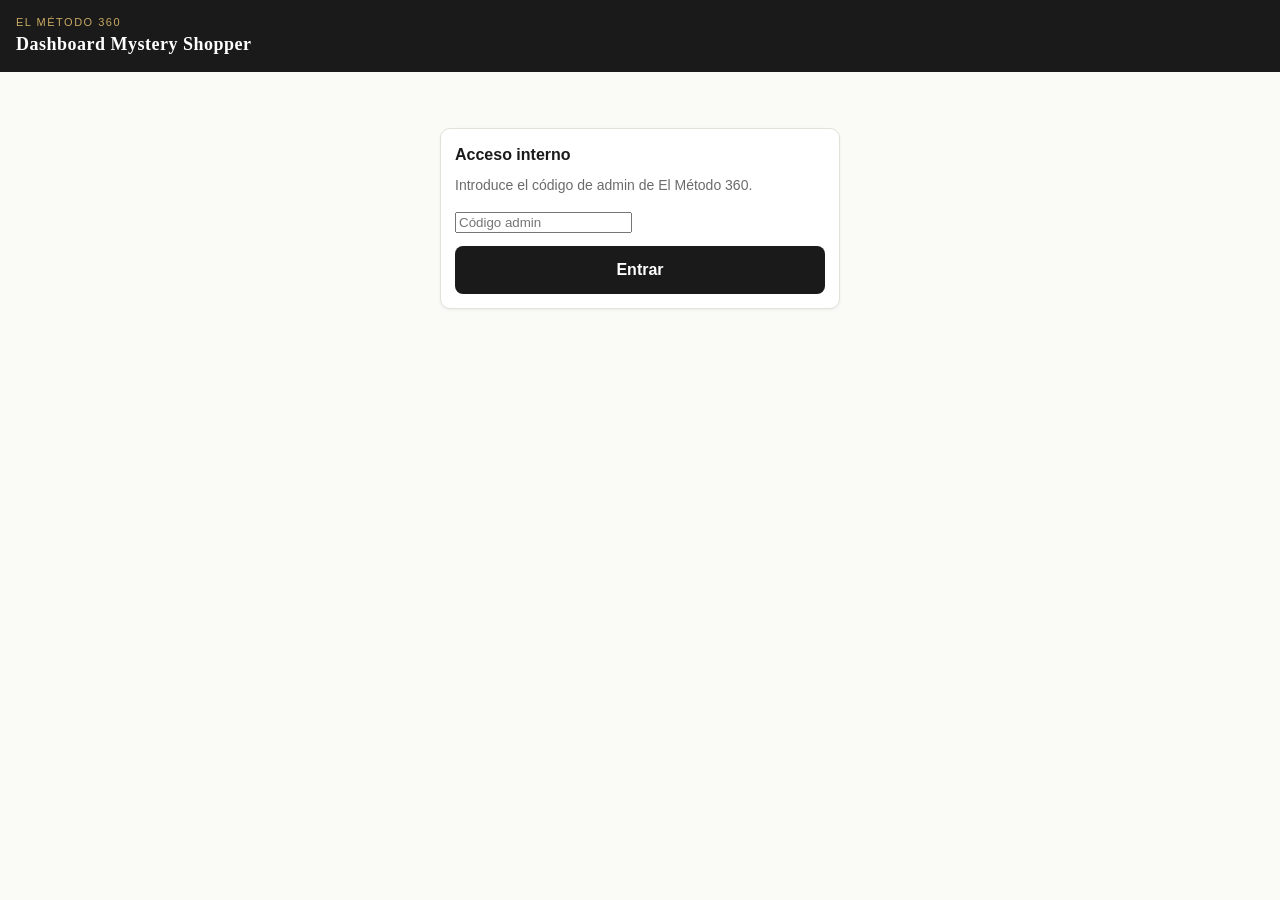
==== dashboard.html @ e479116b "Add files via upload" ====
<!DOCTYPE html>
<html lang="es">
<head>
  <meta charset="UTF-8" />
  <meta name="viewport" content="width=device-width, initial-scale=1" />
  <meta name="theme-color" content="#1a1a1a" />
  <title>Dashboard — Mystery Shopper · El Método 360</title>
  <link rel="stylesheet" href="assets/styles.css" />
</head>
<body>
  <header class="app-header">
    <div>
      <div class="brand-tag">El Método 360</div>
      <h1>Dashboard Mystery Shopper</h1>
    </div>
    <button class="btn btn-ghost" id="logoutBtn" style="padding:6px 12px; font-size:12px; display:none">Salir</button>
  </header>

  <main class="container">
    <section id="loginSection">
      <div class="card" style="max-width:400px; margin: 40px auto;">
        <h3 style="margin-top:0">Acceso interno</h3>
        <p style="margin-top:0; color: var(--c-muted); font-size: 14px;">Introduce el código de admin de El Método 360.</p>
        <div class="field">
          <input type="password" id="adminCodeInput" placeholder="Código admin" />
        </div>
        <button class="btn btn-primary btn-block" id="adminLoginBtn">Entrar</button>
      </div>
    </section>

    <section id="dashboardSection" style="display:none">
      <div style="display:flex; gap:8px; flex-wrap:wrap; margin-bottom: 12px;">
        <button class="btn btn-accent" id="newVisitBtn">Generar enlace de visita</button>
        <button class="btn btn-ghost" id="importBtn">Importar JSON</button>
        <button class="btn btn-ghost" id="configBtn">Configuración</button>
      </div>
      <input type="file" id="importFile" accept="application/json" style="display:none" />

      <h2 style="margin-top:8px">Resumen</h2>
      <div class="dash-grid" id="kpiGrid"></div>

      <h2>Visitas</h2>
      <div class="visit-list" id="visitList"></div>

      <div id="visitDetail" style="display:none; margin-top: 32px;"></div>
    </section>

    <div id="modalContainer"></div>
  </main>

  <div class="toast" id="toast"></div>

  <script src="assets/storage.js"></script>
  <script src="assets/checklist.js"></script>
  <script src="assets/dashboard.js"></script>
</body>
</html>
---- assets/styles.css ----
:root {
  --c-bg: #fafaf7;
  --c-surface: #ffffff;
  --c-border: #e4e1da;
  --c-text: #1a1a1a;
  --c-muted: #6b6b6b;
  --c-primary: #1a1a1a;
  --c-accent: #c9a961;
  --c-success: #2f7a3a;
  --c-warn: #c87a00;
  --c-error: #b3261e;
  --c-na: #888;
  --radius: 10px;
  --shadow: 0 1px 3px rgba(0,0,0,0.06);
  --font-sans: -apple-system, BlinkMacSystemFont, "Segoe UI", Roboto, "Helvetica Neue", sans-serif;
  --font-serif: Georgia, "Times New Roman", serif;
}

* { box-sizing: border-box; }

html, body {
  margin: 0;
  padding: 0;
  background: var(--c-bg);
  color: var(--c-text);
  font-family: var(--font-sans);
  font-size: 16px;
  line-height: 1.5;
  -webkit-text-size-adjust: 100%;
}

body { padding-bottom: 80px; }

.container {
  max-width: 720px;
  margin: 0 auto;
  padding: 16px;
}

header.app-header {
  background: var(--c-primary);
  color: #fff;
  padding: 14px 16px;
  position: sticky;
  top: 0;
  z-index: 50;
  display: flex;
  align-items: center;
  justify-content: space-between;
}
header.app-header h1 {
  margin: 0;
  font-family: var(--font-serif);
  font-size: 18px;
  letter-spacing: 0.5px;
}
header.app-header .brand-tag {
  font-size: 11px;
  color: var(--c-accent);
  text-transform: uppercase;
  letter-spacing: 1.5px;
}

.subtitle {
  color: var(--c-muted);
  font-size: 14px;
  margin: 4px 0 16px 0;
}

h2 { font-family: var(--font-serif); font-size: 20px; margin: 24px 0 8px 0; }
h3 { font-size: 16px; margin: 16px 0 8px 0; }

.card {
  background: var(--c-surface);
  border: 1px solid var(--c-border);
  border-radius: var(--radius);
  padding: 14px;
  margin-bottom: 12px;
  box-shadow: var(--shadow);
}

.field { margin-bottom: 12px; }
.field label {
  display: block;
  font-size: 13px;
  font-weight: 600;
  margin-bottom: 4px;
  color: var(--c-text);
}
.field input[type=text],
.field input[type=number],
.field input[type=date],
.field input[type=time],
.field input[type=email],
.field textarea,
.field select {
  width: 100%;
  padding: 10px 12px;
  border: 1px solid var(--c-border);
  border-radius: 8px;
  font: inherit;
  background: #fff;
  color: var(--c-text);
}
.field textarea { resize: vertical; min-height: 60px; }
.field .hint {
  font-size: 12px;
  color: var(--c-muted);
  margin-top: 4px;
}

.btn {
  display: inline-flex;
  align-items: center;
  justify-content: center;
  gap: 6px;
  padding: 12px 18px;
  font: inherit;
  font-weight: 600;
  border: none;
  border-radius: 8px;
  cursor: pointer;
  text-decoration: none;
  transition: opacity .15s;
}
.btn:active { opacity: 0.85; }
.btn-primary { background: var(--c-primary); color: #fff; }
.btn-accent { background: var(--c-accent); color: #1a1a1a; }
.btn-ghost { background: transparent; color: var(--c-text); border: 1px solid var(--c-border); }
.btn-danger { background: var(--c-error); color: #fff; }
.btn-block { width: 100%; }
.btn:disabled { opacity: 0.4; cursor: not-allowed; }

.progress-bar {
  position: sticky;
  top: 50px;
  background: var(--c-bg);
  padding: 8px 16px;
  z-index: 40;
  border-bottom: 1px solid var(--c-border);
}
.progress-track {
  height: 6px;
  background: var(--c-border);
  border-radius: 3px;
  overflow: hidden;
}
.progress-fill {
  height: 100%;
  background: var(--c-accent);
  width: 0%;
  transition: width .25s ease;
}
.progress-label {
  font-size: 12px;
  color: var(--c-muted);
  margin-top: 4px;
  display: flex;
  justify-content: space-between;
}

.block-header {
  margin: 24px 0 8px 0;
  padding: 12px 14px;
  background: var(--c-primary);
  color: #fff;
  border-radius: var(--radius);
}
.block-header .block-title {
  font-family: var(--font-serif);
  font-size: 16px;
  margin: 0;
}
.block-header .block-desc {
  font-size: 12px;
  color: rgba(255,255,255,0.7);
  margin-top: 4px;
}

.question {
  background: var(--c-surface);
  border: 1px solid var(--c-border);
  border-radius: var(--radius);
  padding: 14px;
  margin-bottom: 10px;
  box-shadow: var(--shadow);
}
.question .q-id {
  display: inline-block;
  font-size: 11px;
  letter-spacing: 1px;
  color: var(--c-accent);
  background: rgba(201,169,97,0.1);
  padding: 2px 8px;
  border-radius: 4px;
  margin-bottom: 8px;
}
.question .q-text {
  font-weight: 600;
  margin-bottom: 4px;
  font-size: 15px;
}
.question .q-why {
  font-size: 12px;
  color: var(--c-muted);
  margin-bottom: 12px;
  font-style: italic;
}

.answer-row {
  display: flex;
  gap: 6px;
  margin-bottom: 8px;
  flex-wrap: wrap;
}
.answer-row .ans-btn {
  flex: 1;
  min-width: 60px;
  padding: 10px 0;
  border: 1px solid var(--c-border);
  background: #fff;
  border-radius: 8px;
  font: inherit;
  font-weight: 600;
  cursor: pointer;
  color: var(--c-text);
}
.answer-row .ans-btn[data-val="si"].active { background: var(--c-success); color: #fff; border-color: var(--c-success); }
.answer-row .ans-btn[data-val="no"].active { background: var(--c-error); color: #fff; border-color: var(--c-error); }
.answer-row .ans-btn[data-val="na"].active { background: var(--c-na); color: #fff; border-color: var(--c-na); }
.answer-row .ans-btn[data-type="score"].active { background: var(--c-primary); color: #fff; border-color: var(--c-primary); }

.q-photo-row {
  display: flex;
  align-items: center;
  gap: 8px;
  margin-top: 8px;
}
.q-photo-btn {
  display: inline-flex;
  align-items: center;
  gap: 4px;
  padding: 8px 12px;
  border: 1px dashed var(--c-border);
  border-radius: 8px;
  background: transparent;
  font: inherit;
  font-size: 13px;
  cursor: pointer;
  color: var(--c-muted);
}
.q-photo-btn.has-photo { color: var(--c-success); border-color: var(--c-success); border-style: solid; }
.q-photo-input { display: none; }
.q-photo-thumb {
  width: 44px;
  height: 44px;
  border-radius: 6px;
  object-fit: cover;
  border: 1px solid var(--c-border);
}

.q-note {
  width: 100%;
  margin-top: 6px;
  padding: 8px 10px;
  border: 1px solid var(--c-border);
  border-radius: 6px;
  font: inherit;
  font-size: 14px;
  min-height: 40px;
  resize: vertical;
  background: #fafaf7;
}

.action-bar {
  position: fixed;
  bottom: 0;
  left: 0;
  right: 0;
  background: var(--c-surface);
  border-top: 1px solid var(--c-border);
  padding: 12px 16px;
  display: flex;
  gap: 8px;
  z-index: 50;
}
.action-bar .btn { flex: 1; }

.toast {
  position: fixed;
  top: 70px;
  left: 50%;
  transform: translateX(-50%);
  background: var(--c-primary);
  color: #fff;
  padding: 10px 16px;
  border-radius: 6px;
  font-size: 14px;
  z-index: 100;
  box-shadow: 0 2px 12px rgba(0,0,0,0.2);
  opacity: 0;
  pointer-events: none;
  transition: opacity .2s;
}
.toast.show { opacity: 1; }

/* Dashboard */
.dash-grid {
  display: grid;
  grid-template-columns: repeat(auto-fit, minmax(180px, 1fr));
  gap: 12px;
  margin-bottom: 20px;
}
.kpi {
  background: var(--c-surface);
  border: 1px solid var(--c-border);
  border-radius: var(--radius);
  padding: 14px;
  text-align: center;
}
.kpi .kpi-num {
  font-family: var(--font-serif);
  font-size: 28px;
  font-weight: 700;
}
.kpi .kpi-label {
  font-size: 12px;
  color: var(--c-muted);
  text-transform: uppercase;
  letter-spacing: 1px;
  margin-top: 4px;
}

.visit-list .visit-item {
  background: var(--c-surface);
  border: 1px solid var(--c-border);
  border-radius: var(--radius);
  padding: 12px 14px;
  margin-bottom: 8px;
  cursor: pointer;
  display: flex;
  justify-content: space-between;
  align-items: center;
}
.visit-item .v-meta {
  font-size: 12px;
  color: var(--c-muted);
}
.visit-item .v-score {
  font-family: var(--font-serif);
  font-size: 22px;
  font-weight: 700;
}
.v-score.good { color: var(--c-success); }
.v-score.mid { color: var(--c-warn); }
.v-score.bad { color: var(--c-error); }

.block-scores .block-row {
  display: flex;
  align-items: center;
  gap: 12px;
  padding: 8px 0;
  border-bottom: 1px solid var(--c-border);
}
.block-row .b-name { flex: 1; font-size: 14px; }
.block-row .b-bar {
  flex: 2;
  height: 8px;
  background: var(--c-border);
  border-radius: 4px;
  overflow: hidden;
}
.block-row .b-bar-fill { height: 100%; background: var(--c-accent); }
.block-row .b-pct { font-weight: 600; min-width: 50px; text-align: right; }

.gallery {
  display: grid;
  grid-template-columns: repeat(auto-fill, minmax(120px, 1fr));
  gap: 8px;
}
.gallery img {
  width: 100%;
  aspect-ratio: 1;
  object-fit: cover;
  border-radius: 6px;
  border: 1px solid var(--c-border);
  cursor: pointer;
}

.lightbox {
  position: fixed;
  inset: 0;
  background: rgba(0,0,0,0.92);
  display: none;
  align-items: center;
  justify-content: center;
  z-index: 200;
  padding: 20px;
}
.lightbox.show { display: flex; }
.lightbox img { max-width: 100%; max-height: 95vh; }
.lightbox .lb-close {
  position: absolute;
  top: 16px;
  right: 16px;
  background: rgba(255,255,255,0.1);
  color: #fff;
  border: none;
  width: 40px;
  height: 40px;
  border-radius: 50%;
  font-size: 22px;
  cursor: pointer;
}

.empty-state {
  text-align: center;
  padding: 40px 20px;
  color: var(--c-muted);
}

@media print {
  header.app-header, .action-bar, .progress-bar, .btn { display: none !important; }
  body { background: #fff; padding: 0; }
  .card, .question, .visit-item, .kpi { break-inside: avoid; box-shadow: none; }
}
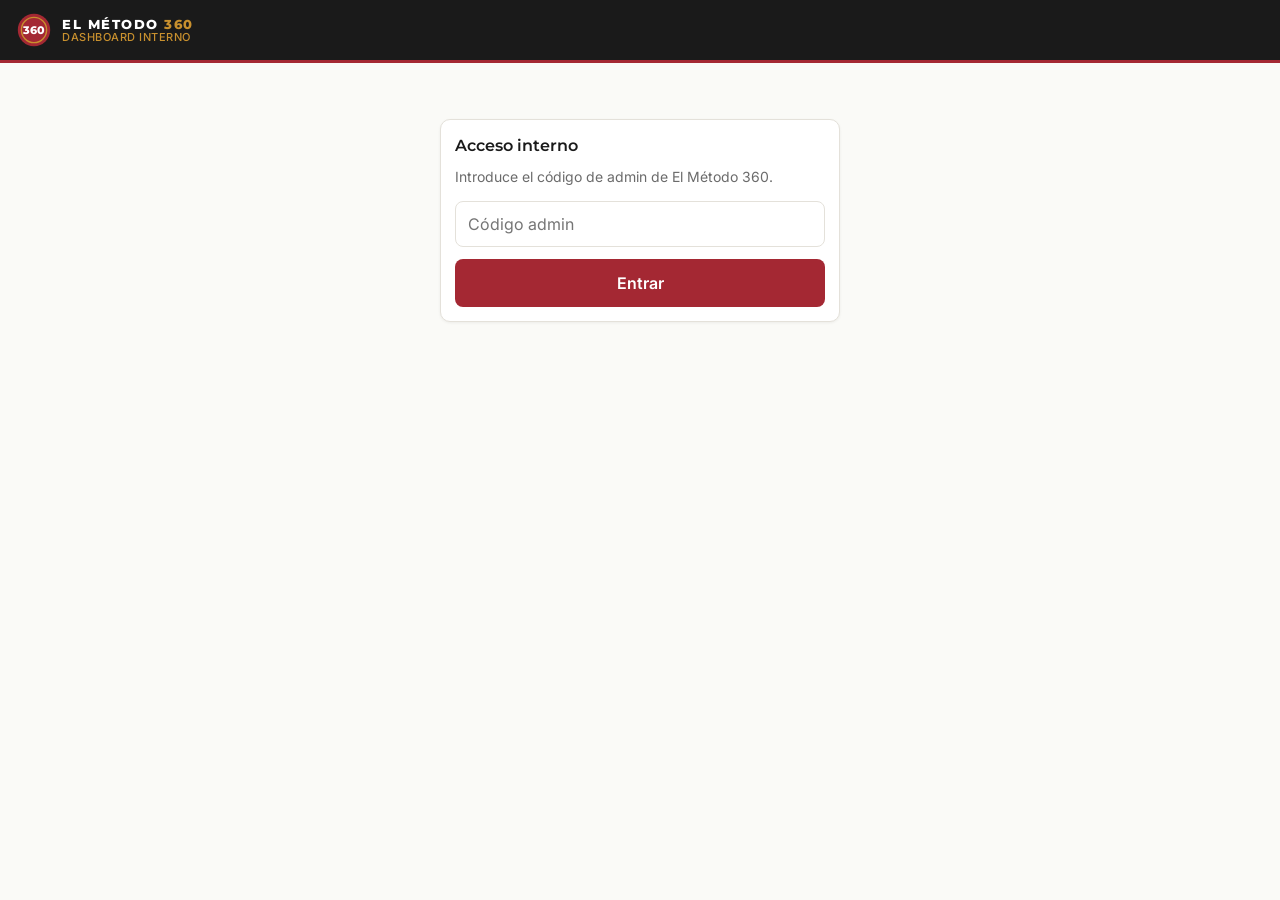
==== commit 6bd6c3ce: "Add files via upload" ====
--- a/dashboard.html
+++ b/dashboard.html
@@ -3,15 +3,22 @@
 <head>
   <meta charset="UTF-8" />
   <meta name="viewport" content="width=device-width, initial-scale=1" />
-  <meta name="theme-color" content="#1a1a1a" />
+  <meta name="theme-color" content="#a42833" />
   <title>Dashboard — Mystery Shopper · El Método 360</title>
   <link rel="stylesheet" href="assets/styles.css" />
 </head>
 <body>
   <header class="app-header">
-    <div>
-      <div class="brand-tag">El Método 360</div>
-      <h1>Dashboard Mystery Shopper</h1>
+    <div class="app-logo">
+      <svg class="logo-mark" viewBox="0 0 40 40" xmlns="http://www.w3.org/2000/svg" aria-label="El Método 360">
+        <circle cx="20" cy="20" r="18" fill="#a42833"/>
+        <circle cx="20" cy="20" r="14" fill="none" stroke="#c8902e" stroke-width="1.5"/>
+        <text x="20" y="24.5" text-anchor="middle" font-family="Montserrat, sans-serif" font-weight="800" font-size="12" fill="#ffffff">360</text>
+      </svg>
+      <div class="logo-text">
+        <div class="brand">EL MÉTODO <span class="accent">360</span></div>
+        <div class="sublabel">Dashboard interno</div>
+      </div>
     </div>
     <button class="btn btn-ghost" id="logoutBtn" style="padding:6px 12px; font-size:12px; display:none">Salir</button>
   </header>
--- a/assets/styles.css
+++ b/assets/styles.css
@@ -1,19 +1,40 @@
+/* Mystery Shopper EM360 — Paleta corporativa El Método 360 v3.1
+ * Burdeos #A42833 (primario) · Negro #1A1A1A · Blanco #FFFFFF
+ * Dorado #C8902E (acento) · Grafito #4A4A4A · Gris claro #F5F5F5
+ * Tipografía: Montserrat (titulares) + Inter (cuerpo)
+ */
+
+@import url('https://fonts.googleapis.com/css2?family=Montserrat:wght@600;700;800&family=Inter:wght@400;500;600;700&display=swap');
+
 :root {
+  --c-burdeos: #a42833;
+  --c-burdeos-dark: #821e27;
+  --c-negro: #1a1a1a;
+  --c-blanco: #ffffff;
+  --c-dorado: #c8902e;
+  --c-dorado-soft: rgba(200, 144, 46, 0.12);
+  --c-grafito: #4a4a4a;
+  --c-gris-claro: #f5f5f5;
+  --c-gris-borde: #e4e1da;
+  --c-gris-text: #6b6b6b;
+
   --c-bg: #fafaf7;
   --c-surface: #ffffff;
   --c-border: #e4e1da;
   --c-text: #1a1a1a;
   --c-muted: #6b6b6b;
-  --c-primary: #1a1a1a;
-  --c-accent: #c9a961;
+  --c-primary: #a42833;
+  --c-accent: #c8902e;
   --c-success: #2f7a3a;
   --c-warn: #c87a00;
   --c-error: #b3261e;
   --c-na: #888;
   --radius: 10px;
   --shadow: 0 1px 3px rgba(0,0,0,0.06);
-  --font-sans: -apple-system, BlinkMacSystemFont, "Segoe UI", Roboto, "Helvetica Neue", sans-serif;
-  --font-serif: Georgia, "Times New Roman", serif;
+  --shadow-lg: 0 4px 16px rgba(0,0,0,0.08);
+
+  --font-display: 'Montserrat', -apple-system, BlinkMacSystemFont, sans-serif;
+  --font-sans: 'Inter', -apple-system, BlinkMacSystemFont, 'Segoe UI', Roboto, sans-serif;
 }
 
 * { box-sizing: border-box; }
@@ -37,28 +58,59 @@
   padding: 16px;
 }
 
+/* ============ HEADER ============ */
+
 header.app-header {
-  background: var(--c-primary);
+  background: var(--c-negro);
   color: #fff;
-  padding: 14px 16px;
+  padding: 12px 16px;
   position: sticky;
   top: 0;
   z-index: 50;
   display: flex;
   align-items: center;
   justify-content: space-between;
-}
-header.app-header h1 {
-  margin: 0;
-  font-family: var(--font-serif);
-  font-size: 18px;
+  gap: 12px;
+  border-bottom: 3px solid var(--c-burdeos);
+}
+.app-logo {
+  display: flex;
+  align-items: center;
+  gap: 10px;
+}
+.app-logo .logo-mark {
+  width: 36px;
+  height: 36px;
+  flex-shrink: 0;
+}
+.app-logo .logo-text {
+  display: flex;
+  flex-direction: column;
+  line-height: 1.1;
+}
+.app-logo .logo-text .brand {
+  font-family: var(--font-display);
+  font-weight: 800;
+  font-size: 13px;
+  letter-spacing: 1.5px;
+  text-transform: uppercase;
+  color: #fff;
+}
+.app-logo .logo-text .brand .accent { color: var(--c-dorado); }
+.app-logo .logo-text .sublabel {
+  font-family: var(--font-sans);
+  font-weight: 500;
+  font-size: 11px;
+  color: var(--c-dorado);
   letter-spacing: 0.5px;
-}
-header.app-header .brand-tag {
+  text-transform: uppercase;
+}
+
+header.app-header .header-right {
   font-size: 11px;
-  color: var(--c-accent);
-  text-transform: uppercase;
-  letter-spacing: 1.5px;
+  color: var(--c-dorado);
+  text-align: right;
+  letter-spacing: 1px;
 }
 
 .subtitle {
@@ -67,8 +119,8 @@
   margin: 4px 0 16px 0;
 }
 
-h2 { font-family: var(--font-serif); font-size: 20px; margin: 24px 0 8px 0; }
-h3 { font-size: 16px; margin: 16px 0 8px 0; }
+h2 { font-family: var(--font-display); font-weight: 700; font-size: 22px; margin: 24px 0 8px 0; color: var(--c-negro); letter-spacing: -0.2px; }
+h3 { font-family: var(--font-display); font-weight: 600; font-size: 16px; margin: 16px 0 8px 0; color: var(--c-negro); }
 
 .card {
   background: var(--c-surface);
@@ -77,6 +129,10 @@
   padding: 14px;
   margin-bottom: 12px;
   box-shadow: var(--shadow);
+}
+
+.card-accent {
+  border-left: 4px solid var(--c-burdeos);
 }
 
 .field { margin-bottom: 12px; }
@@ -92,6 +148,7 @@
 .field input[type=date],
 .field input[type=time],
 .field input[type=email],
+.field input[type=password],
 .field textarea,
 .field select {
   width: 100%;
@@ -107,6 +164,13 @@
   font-size: 12px;
   color: var(--c-muted);
   margin-top: 4px;
+}
+.field input:focus,
+.field textarea:focus,
+.field select:focus {
+  outline: none;
+  border-color: var(--c-burdeos);
+  box-shadow: 0 0 0 3px rgba(164, 40, 51, 0.12);
 }
 
 .btn {
@@ -121,11 +185,14 @@
   border-radius: 8px;
   cursor: pointer;
   text-decoration: none;
-  transition: opacity .15s;
-}
-.btn:active { opacity: 0.85; }
-.btn-primary { background: var(--c-primary); color: #fff; }
-.btn-accent { background: var(--c-accent); color: #1a1a1a; }
+  transition: opacity .15s, transform .05s;
+  font-family: var(--font-sans);
+}
+.btn:active { opacity: 0.85; transform: scale(0.98); }
+.btn-primary { background: var(--c-burdeos); color: #fff; }
+.btn-primary:hover { background: var(--c-burdeos-dark); }
+.btn-dark { background: var(--c-negro); color: #fff; }
+.btn-accent { background: var(--c-dorado); color: var(--c-negro); }
 .btn-ghost { background: transparent; color: var(--c-text); border: 1px solid var(--c-border); }
 .btn-danger { background: var(--c-error); color: #fff; }
 .btn-block { width: 100%; }
@@ -133,7 +200,7 @@
 
 .progress-bar {
   position: sticky;
-  top: 50px;
+  top: 60px;
   background: var(--c-bg);
   padding: 8px 16px;
   z-index: 40;
@@ -147,7 +214,7 @@
 }
 .progress-fill {
   height: 100%;
-  background: var(--c-accent);
+  background: var(--c-burdeos);
   width: 0%;
   transition: width .25s ease;
 }
@@ -162,18 +229,21 @@
 .block-header {
   margin: 24px 0 8px 0;
   padding: 12px 14px;
-  background: var(--c-primary);
+  background: var(--c-negro);
   color: #fff;
   border-radius: var(--radius);
+  border-left: 4px solid var(--c-burdeos);
 }
 .block-header .block-title {
-  font-family: var(--font-serif);
-  font-size: 16px;
+  font-family: var(--font-display);
+  font-weight: 700;
+  font-size: 15px;
   margin: 0;
+  color: #fff;
 }
 .block-header .block-desc {
   font-size: 12px;
-  color: rgba(255,255,255,0.7);
+  color: rgba(255,255,255,0.75);
   margin-top: 4px;
 }
 
@@ -188,9 +258,11 @@
 .question .q-id {
   display: inline-block;
   font-size: 11px;
+  font-family: var(--font-display);
+  font-weight: 700;
   letter-spacing: 1px;
-  color: var(--c-accent);
-  background: rgba(201,169,97,0.1);
+  color: var(--c-burdeos);
+  background: rgba(164, 40, 51, 0.08);
   padding: 2px 8px;
   border-radius: 4px;
   margin-bottom: 8px;
@@ -228,7 +300,7 @@
 .answer-row .ans-btn[data-val="si"].active { background: var(--c-success); color: #fff; border-color: var(--c-success); }
 .answer-row .ans-btn[data-val="no"].active { background: var(--c-error); color: #fff; border-color: var(--c-error); }
 .answer-row .ans-btn[data-val="na"].active { background: var(--c-na); color: #fff; border-color: var(--c-na); }
-.answer-row .ans-btn[data-type="score"].active { background: var(--c-primary); color: #fff; border-color: var(--c-primary); }
+.answer-row .ans-btn[data-type="score"].active { background: var(--c-burdeos); color: #fff; border-color: var(--c-burdeos); }
 
 .q-photo-row {
   display: flex;
@@ -250,6 +322,7 @@
   color: var(--c-muted);
 }
 .q-photo-btn.has-photo { color: var(--c-success); border-color: var(--c-success); border-style: solid; }
+.q-photo-btn.required-empty { color: var(--c-error); border-color: var(--c-error); border-style: solid; background: rgba(179, 38, 30, 0.04); }
 .q-photo-input { display: none; }
 .q-photo-thumb {
   width: 44px;
@@ -257,6 +330,11 @@
   border-radius: 6px;
   object-fit: cover;
   border: 1px solid var(--c-border);
+}
+.q-photo-thumb.lg {
+  width: 100%;
+  max-width: 220px;
+  height: 160px;
 }
 
 .q-note {
@@ -288,10 +366,10 @@
 
 .toast {
   position: fixed;
-  top: 70px;
+  top: 80px;
   left: 50%;
   transform: translateX(-50%);
-  background: var(--c-primary);
+  background: var(--c-negro);
   color: #fff;
   padding: 10px 16px;
   border-radius: 6px;
@@ -301,10 +379,226 @@
   opacity: 0;
   pointer-events: none;
   transition: opacity .2s;
+  max-width: 90%;
+  text-align: center;
 }
 .toast.show { opacity: 1; }
 
-/* Dashboard */
+/* ============ NORMAS AUDITOR ============ */
+
+.rules-card {
+  background: linear-gradient(135deg, #fff 0%, #faf7f1 100%);
+  border: 1px solid var(--c-border);
+  border-left: 4px solid var(--c-dorado);
+  border-radius: var(--radius);
+  padding: 16px;
+  margin-bottom: 16px;
+}
+.rules-card h3 {
+  margin-top: 0;
+  color: var(--c-burdeos);
+  display: flex;
+  align-items: center;
+  gap: 8px;
+}
+.rules-list {
+  list-style: none;
+  padding: 0;
+  margin: 12px 0 0 0;
+  counter-reset: rule;
+}
+.rules-list li {
+  position: relative;
+  padding: 10px 12px 10px 42px;
+  font-size: 14px;
+  line-height: 1.5;
+  counter-increment: rule;
+  border-bottom: 1px solid rgba(0,0,0,0.04);
+}
+.rules-list li:last-child { border-bottom: none; }
+.rules-list li::before {
+  content: counter(rule);
+  position: absolute;
+  left: 8px;
+  top: 8px;
+  width: 26px;
+  height: 26px;
+  background: var(--c-burdeos);
+  color: #fff;
+  font-family: var(--font-display);
+  font-weight: 700;
+  font-size: 13px;
+  border-radius: 50%;
+  display: flex;
+  align-items: center;
+  justify-content: center;
+}
+.rules-list li strong { color: var(--c-negro); }
+
+/* ============ HEADCOUNT ENTRADA/SALIDA ============ */
+
+.headcount-grid {
+  display: grid;
+  grid-template-columns: 1fr 1fr;
+  gap: 10px;
+}
+.headcount-grid .field { margin-bottom: 0; }
+.headcount-grid .field input {
+  font-size: 24px;
+  font-weight: 700;
+  text-align: center;
+  font-family: var(--font-display);
+}
+.headcount-section {
+  background: rgba(164, 40, 51, 0.03);
+  border: 1px solid rgba(164, 40, 51, 0.15);
+  border-radius: var(--radius);
+  padding: 14px;
+  margin-bottom: 16px;
+}
+.headcount-section .hc-title {
+  font-family: var(--font-display);
+  font-weight: 700;
+  font-size: 14px;
+  color: var(--c-burdeos);
+  text-transform: uppercase;
+  letter-spacing: 1px;
+  margin-bottom: 12px;
+}
+
+/* ============ VALORACIÓN PLATOS ============ */
+
+.dish-card {
+  background: var(--c-surface);
+  border: 1px solid var(--c-border);
+  border-left: 4px solid var(--c-dorado);
+  border-radius: var(--radius);
+  padding: 14px;
+  margin-bottom: 14px;
+  box-shadow: var(--shadow);
+}
+.dish-card .dish-header {
+  display: flex;
+  justify-content: space-between;
+  align-items: center;
+  margin-bottom: 10px;
+}
+.dish-card .dish-num {
+  font-family: var(--font-display);
+  font-weight: 800;
+  font-size: 13px;
+  letter-spacing: 1.5px;
+  color: var(--c-dorado);
+  text-transform: uppercase;
+}
+.dish-card .dish-score-summary {
+  font-family: var(--font-display);
+  font-weight: 700;
+  font-size: 18px;
+  color: var(--c-burdeos);
+}
+.dish-criteria {
+  display: grid;
+  grid-template-columns: 1fr;
+  gap: 8px;
+  margin-top: 12px;
+}
+.dish-criteria .crit-row {
+  display: flex;
+  align-items: center;
+  gap: 10px;
+}
+.dish-criteria .crit-label {
+  flex: 0 0 110px;
+  font-size: 13px;
+  font-weight: 600;
+  color: var(--c-grafito);
+}
+.dish-criteria .crit-buttons {
+  flex: 1;
+  display: flex;
+  gap: 4px;
+}
+.dish-criteria .crit-buttons .ans-btn {
+  flex: 1;
+  padding: 8px 0;
+  font-size: 13px;
+}
+
+/* ============ VALORACIÓN ESTRELLAS ============ */
+
+.star-row {
+  display: flex;
+  align-items: center;
+  justify-content: space-between;
+  padding: 12px 0;
+  border-bottom: 1px solid var(--c-border);
+}
+.star-row:last-child { border-bottom: none; }
+.star-row .star-label {
+  flex: 1;
+  font-weight: 600;
+  font-size: 14px;
+}
+.star-row .star-label small {
+  display: block;
+  font-weight: 400;
+  font-size: 11px;
+  color: var(--c-muted);
+  margin-top: 2px;
+}
+.stars {
+  display: flex;
+  gap: 4px;
+}
+.star {
+  width: 32px;
+  height: 32px;
+  background: transparent;
+  border: none;
+  cursor: pointer;
+  padding: 0;
+  display: inline-flex;
+  align-items: center;
+  justify-content: center;
+}
+.star svg {
+  width: 28px;
+  height: 28px;
+  fill: var(--c-border);
+  transition: fill .15s, transform .1s;
+}
+.star.active svg { fill: var(--c-dorado); }
+.star:active svg { transform: scale(0.85); }
+
+.global-stars {
+  text-align: center;
+  background: linear-gradient(135deg, var(--c-negro) 0%, #2c1418 100%);
+  color: #fff;
+  border-radius: var(--radius);
+  padding: 20px;
+  margin-top: 16px;
+}
+.global-stars .gs-title {
+  font-family: var(--font-display);
+  font-weight: 700;
+  font-size: 14px;
+  letter-spacing: 1px;
+  text-transform: uppercase;
+  color: var(--c-dorado);
+  margin-bottom: 8px;
+}
+.global-stars .gs-subtitle {
+  font-size: 12px;
+  color: rgba(255,255,255,0.7);
+  margin-bottom: 14px;
+}
+.global-stars .stars { justify-content: center; gap: 8px; }
+.global-stars .star svg { width: 40px; height: 40px; }
+.global-stars .star svg:not(.active) { fill: rgba(255,255,255,0.2); }
+
+/* ============ DASHBOARD ============ */
+
 .dash-grid {
   display: grid;
   grid-template-columns: repeat(auto-fit, minmax(180px, 1fr));
@@ -317,11 +611,13 @@
   border-radius: var(--radius);
   padding: 14px;
   text-align: center;
+  border-top: 3px solid var(--c-burdeos);
 }
 .kpi .kpi-num {
-  font-family: var(--font-serif);
+  font-family: var(--font-display);
   font-size: 28px;
   font-weight: 700;
+  color: var(--c-burdeos);
 }
 .kpi .kpi-label {
   font-size: 12px;
@@ -329,6 +625,7 @@
   text-transform: uppercase;
   letter-spacing: 1px;
   margin-top: 4px;
+  font-weight: 500;
 }
 
 .visit-list .visit-item {
@@ -342,12 +639,13 @@
   justify-content: space-between;
   align-items: center;
 }
+.visit-item:hover { border-color: var(--c-burdeos); }
 .visit-item .v-meta {
   font-size: 12px;
   color: var(--c-muted);
 }
 .visit-item .v-score {
-  font-family: var(--font-serif);
+  font-family: var(--font-display);
   font-size: 22px;
   font-weight: 700;
 }
@@ -370,7 +668,7 @@
   border-radius: 4px;
   overflow: hidden;
 }
-.block-row .b-bar-fill { height: 100%; background: var(--c-accent); }
+.block-row .b-bar-fill { height: 100%; background: var(--c-burdeos); }
 .block-row .b-pct { font-weight: 600; min-width: 50px; text-align: right; }
 
 .gallery {
@@ -422,5 +720,5 @@
 @media print {
   header.app-header, .action-bar, .progress-bar, .btn { display: none !important; }
   body { background: #fff; padding: 0; }
-  .card, .question, .visit-item, .kpi { break-inside: avoid; box-shadow: none; }
-}
+  .card, .question, .visit-item, .kpi, .dish-card { break-inside: avoid; box-shadow: none; }
+}
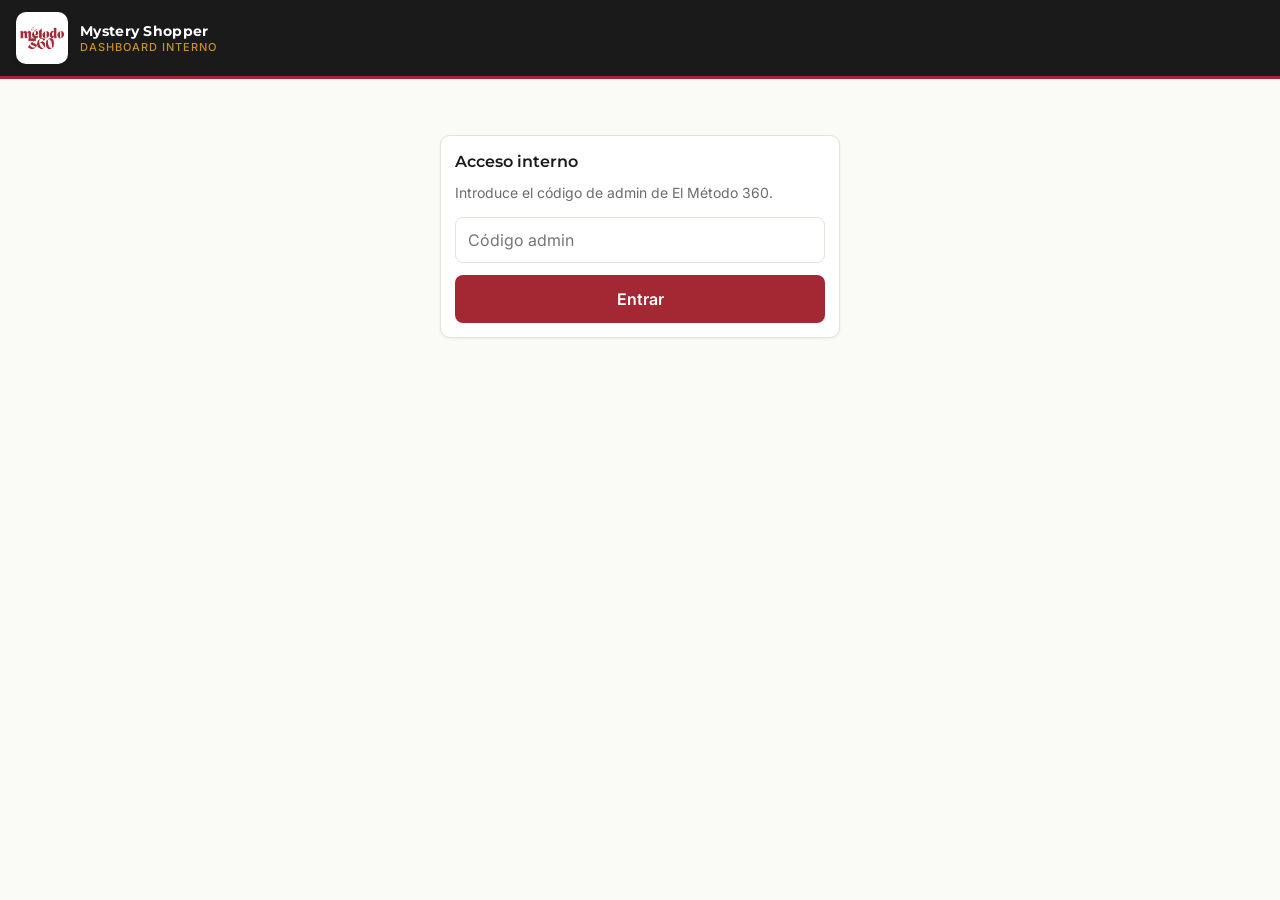
==== commit cc6aa537: "V4 Mejoras implementadas" ====
--- a/dashboard.html
+++ b/dashboard.html
@@ -10,14 +10,10 @@
 <body>
   <header class="app-header">
     <div class="app-logo">
-      <svg class="logo-mark" viewBox="0 0 40 40" xmlns="http://www.w3.org/2000/svg" aria-label="El Método 360">
-        <circle cx="20" cy="20" r="18" fill="#a42833"/>
-        <circle cx="20" cy="20" r="14" fill="none" stroke="#c8902e" stroke-width="1.5"/>
-        <text x="20" y="24.5" text-anchor="middle" font-family="Montserrat, sans-serif" font-weight="800" font-size="12" fill="#ffffff">360</text>
-      </svg>
+      <img class="logo-mark" src="assets/logo.png" alt="El Método 360" />
       <div class="logo-text">
-        <div class="brand">EL MÉTODO <span class="accent">360</span></div>
-        <div class="sublabel">Dashboard interno</div>
+        <div class="sublabel">Mystery Shopper</div>
+        <div class="sublabel-sub">Dashboard interno</div>
       </div>
     </div>
     <button class="btn btn-ghost" id="logoutBtn" style="padding:6px 12px; font-size:12px; display:none">Salir</button>
--- a/assets/styles.css
+++ b/assets/styles.css
@@ -76,34 +76,38 @@
 .app-logo {
   display: flex;
   align-items: center;
-  gap: 10px;
+  gap: 12px;
 }
 .app-logo .logo-mark {
-  width: 36px;
-  height: 36px;
+  width: 52px;
+  height: 52px;
   flex-shrink: 0;
+  background: #fff;
+  border-radius: 10px;
+  padding: 4px;
+  object-fit: contain;
+  box-shadow: 0 1px 4px rgba(0,0,0,0.15);
 }
 .app-logo .logo-text {
   display: flex;
   flex-direction: column;
-  line-height: 1.1;
-}
-.app-logo .logo-text .brand {
-  font-family: var(--font-display);
-  font-weight: 800;
-  font-size: 13px;
-  letter-spacing: 1.5px;
-  text-transform: uppercase;
+  line-height: 1.15;
+}
+.app-logo .logo-text .sublabel {
+  font-family: var(--font-display);
+  font-weight: 700;
+  font-size: 14px;
   color: #fff;
-}
-.app-logo .logo-text .brand .accent { color: var(--c-dorado); }
-.app-logo .logo-text .sublabel {
+  letter-spacing: 0.3px;
+}
+.app-logo .logo-text .sublabel-sub {
   font-family: var(--font-sans);
   font-weight: 500;
   font-size: 11px;
   color: var(--c-dorado);
-  letter-spacing: 0.5px;
+  letter-spacing: 1px;
   text-transform: uppercase;
+  margin-top: 2px;
 }
 
 header.app-header .header-right {
@@ -283,11 +287,16 @@
   display: flex;
   gap: 6px;
   margin-bottom: 8px;
-  flex-wrap: wrap;
-}
+}
+.answer-row-yesno { flex-wrap: wrap; }
+.answer-row-yesno .ans-btn { flex: 1; min-width: 60px; }
+.answer-row-score {
+  display: grid;
+  grid-template-columns: repeat(6, 1fr);
+  gap: 4px;
+}
+.answer-row-score .ans-btn { min-width: 0; padding: 10px 0; }
 .answer-row .ans-btn {
-  flex: 1;
-  min-width: 60px;
   padding: 10px 0;
   border: 1px solid var(--c-border);
   background: #fff;
@@ -297,10 +306,10 @@
   cursor: pointer;
   color: var(--c-text);
 }
-.answer-row .ans-btn[data-val="si"].active { background: var(--c-success); color: #fff; border-color: var(--c-success); }
-.answer-row .ans-btn[data-val="no"].active { background: var(--c-error); color: #fff; border-color: var(--c-error); }
-.answer-row .ans-btn[data-val="na"].active { background: var(--c-na); color: #fff; border-color: var(--c-na); }
-.answer-row .ans-btn[data-type="score"].active { background: var(--c-burdeos); color: #fff; border-color: var(--c-burdeos); }
+.ans-btn[data-val="si"].active { background: var(--c-success); color: #fff; border-color: var(--c-success); }
+.ans-btn[data-val="no"].active { background: var(--c-error); color: #fff; border-color: var(--c-error); }
+.ans-btn[data-val="na"].active { background: var(--c-na); color: #fff; border-color: var(--c-na); }
+.ans-btn[data-type="score"].active { background: var(--c-burdeos); color: #fff; border-color: var(--c-burdeos); }
 
 .q-photo-row {
   display: flex;
@@ -594,8 +603,8 @@
   margin-bottom: 14px;
 }
 .global-stars .stars { justify-content: center; gap: 8px; }
-.global-stars .star svg { width: 40px; height: 40px; }
-.global-stars .star svg:not(.active) { fill: rgba(255,255,255,0.2); }
+.global-stars .star svg { width: 40px; height: 40px; fill: rgba(255,255,255,0.2); }
+.global-stars .star.active svg { fill: var(--c-dorado); }
 
 /* ============ DASHBOARD ============ */
 
